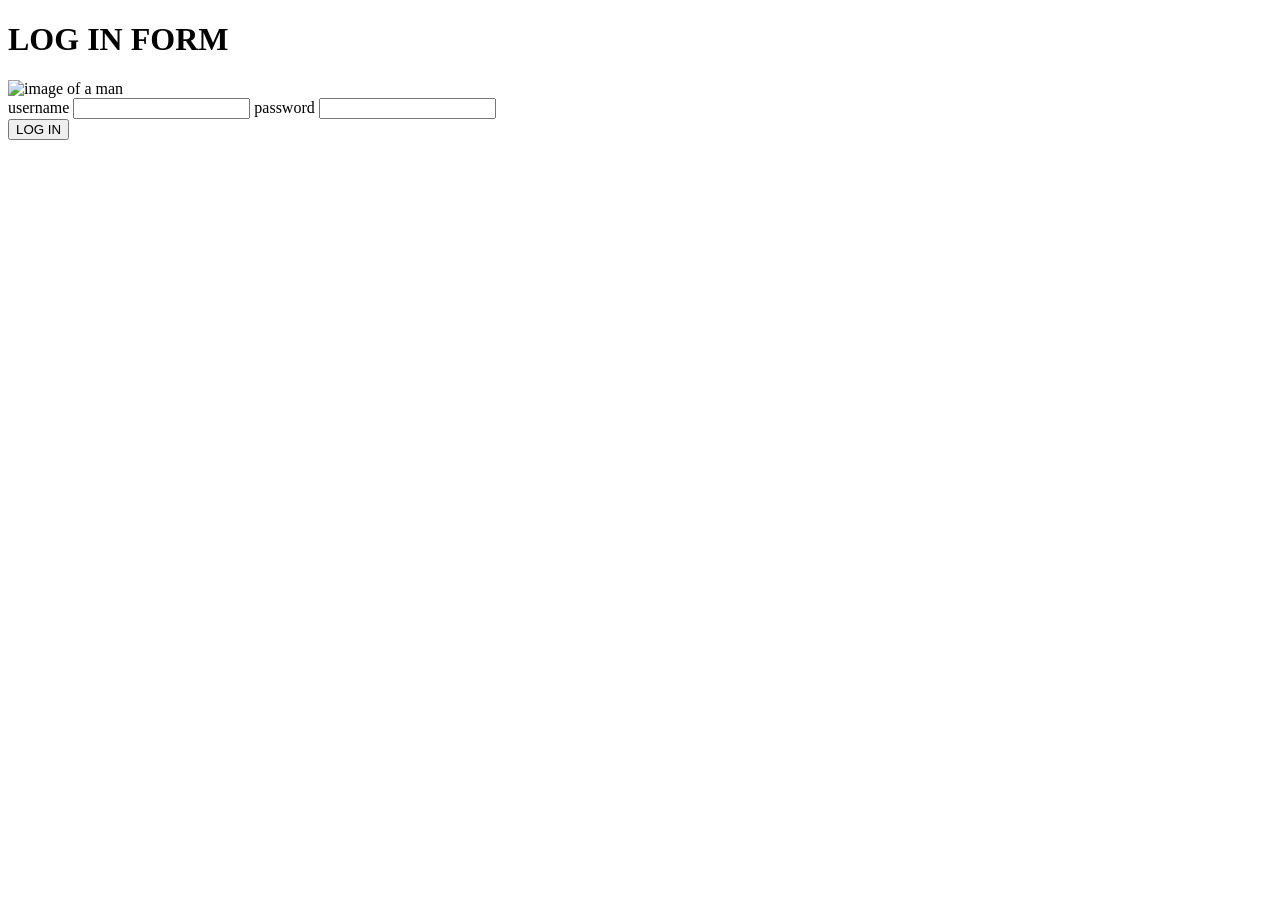
==== index.html @ 500125f3 "Add files via upload" ====
<!DOCTYPE html>
<html lang="en">
<head>
    <meta charset="UTF-8">
    <meta name="viewport" content="width=device-width, initial-scale=1.0">
    <title>Document</title>
</head>
<body>
    <h1>
        LOG IN FORM
    </h1>
    <img src="man.png" alt="image of a man">
    <br/>
    <label>username</label>
    <input type="text">
    <label>password</label>
    <input type="password">
    <br/>
    <button> LOG IN</button>

    
</body>

</html>
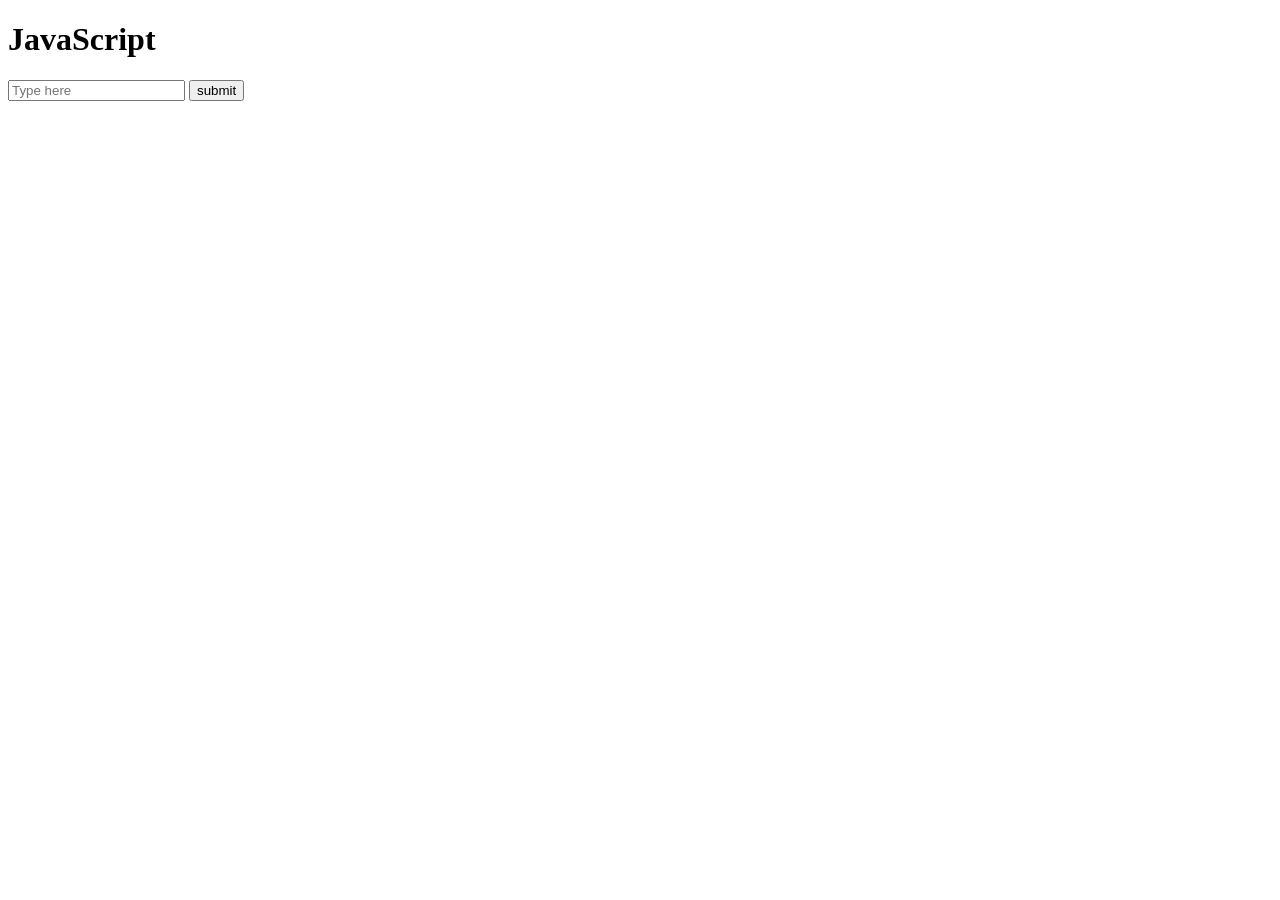
==== commit ba188e72: "Add files via upload" ====
--- a/index.html
+++ b/index.html
@@ -3,22 +3,13 @@
 <head>
     <meta charset="UTF-8">
     <meta name="viewport" content="width=device-width, initial-scale=1.0">
-    <title>Document</title>
+    <title>JS_LESSON</title>
 </head>
 <body>
-    <h1>
-        LOG IN FORM
-    </h1>
-    <img src="man.png" alt="image of a man">
-    <br/>
-    <label>username</label>
-    <input type="text">
-    <label>password</label>
-    <input type="password">
-    <br/>
-    <button> LOG IN</button>
-
-    
+    <h1>JavaScript</h1>
+    <input type="text" id="inputField" placeholder="Type here">
+    <input type="button" value="submit" onclick="saveItem()">
+    <p id="Show message"></p>
+    <script src="app.js"></script>
 </body>
-
 </html>
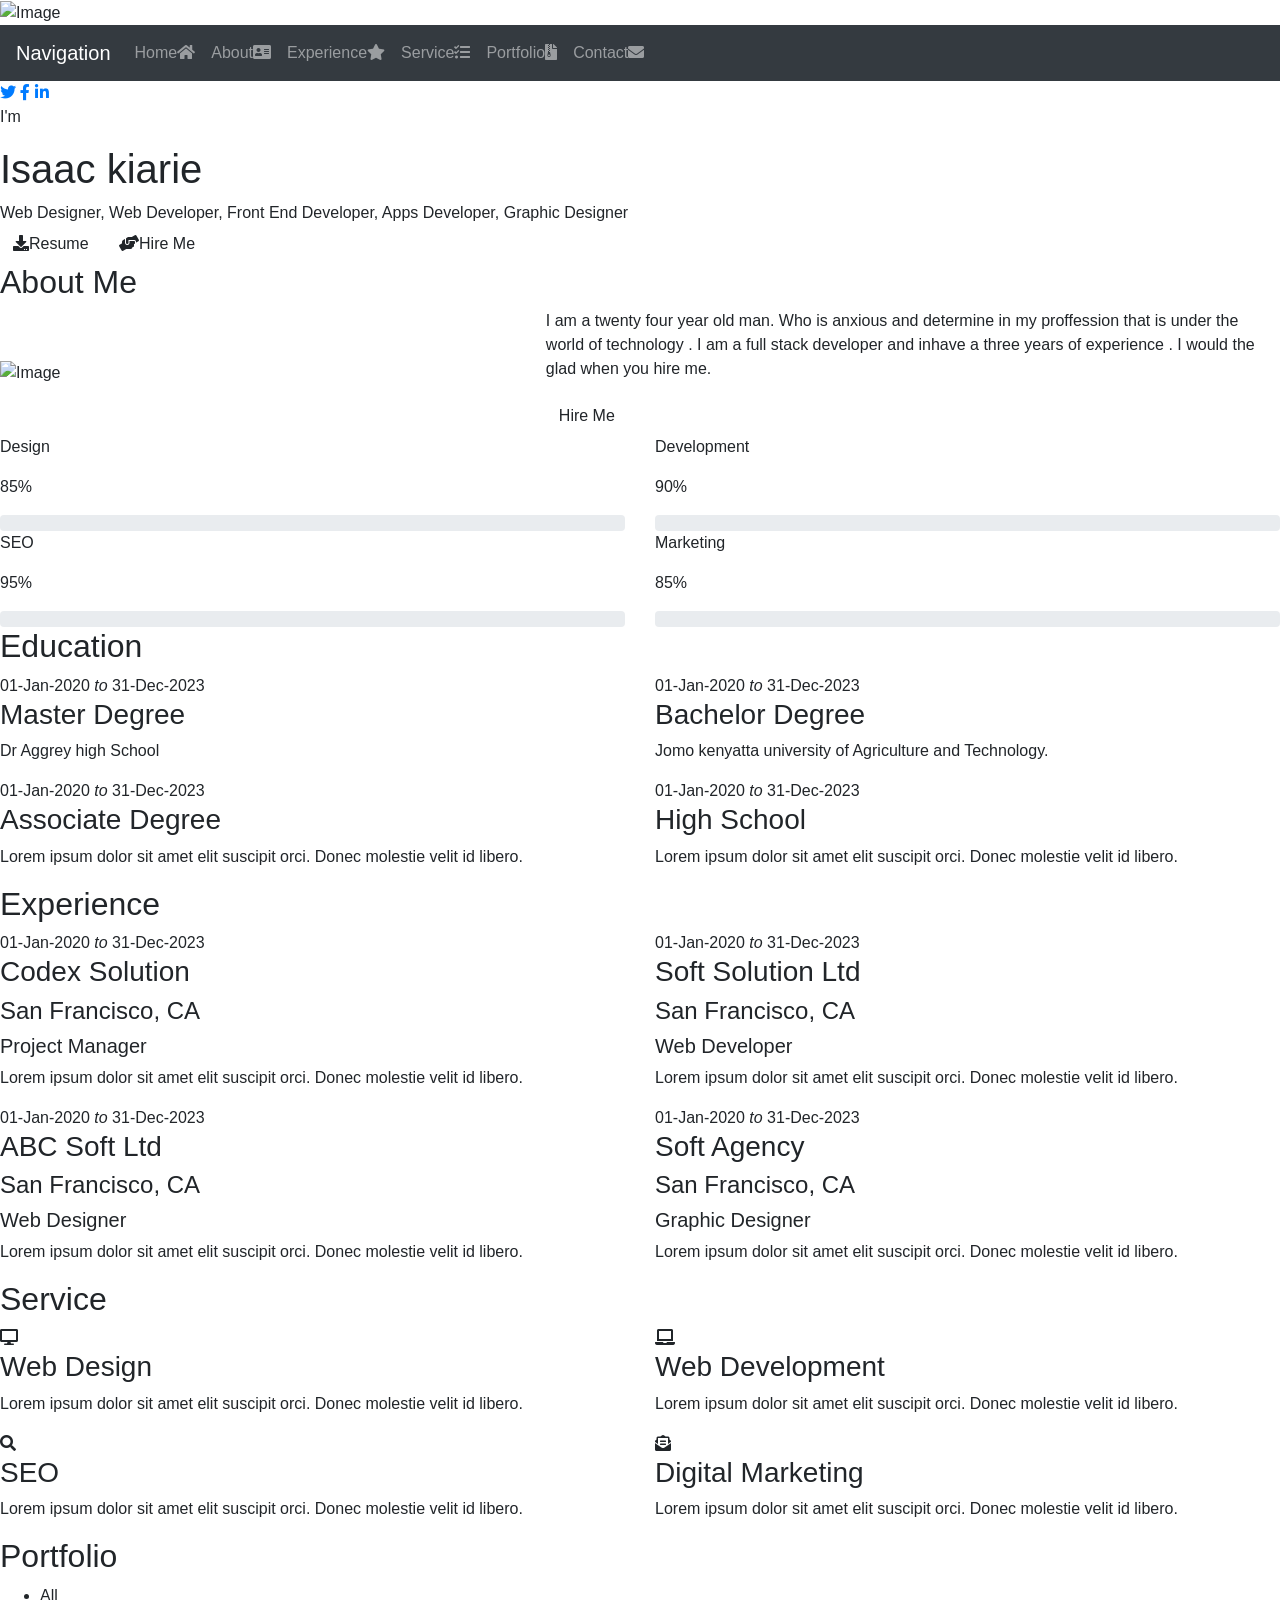
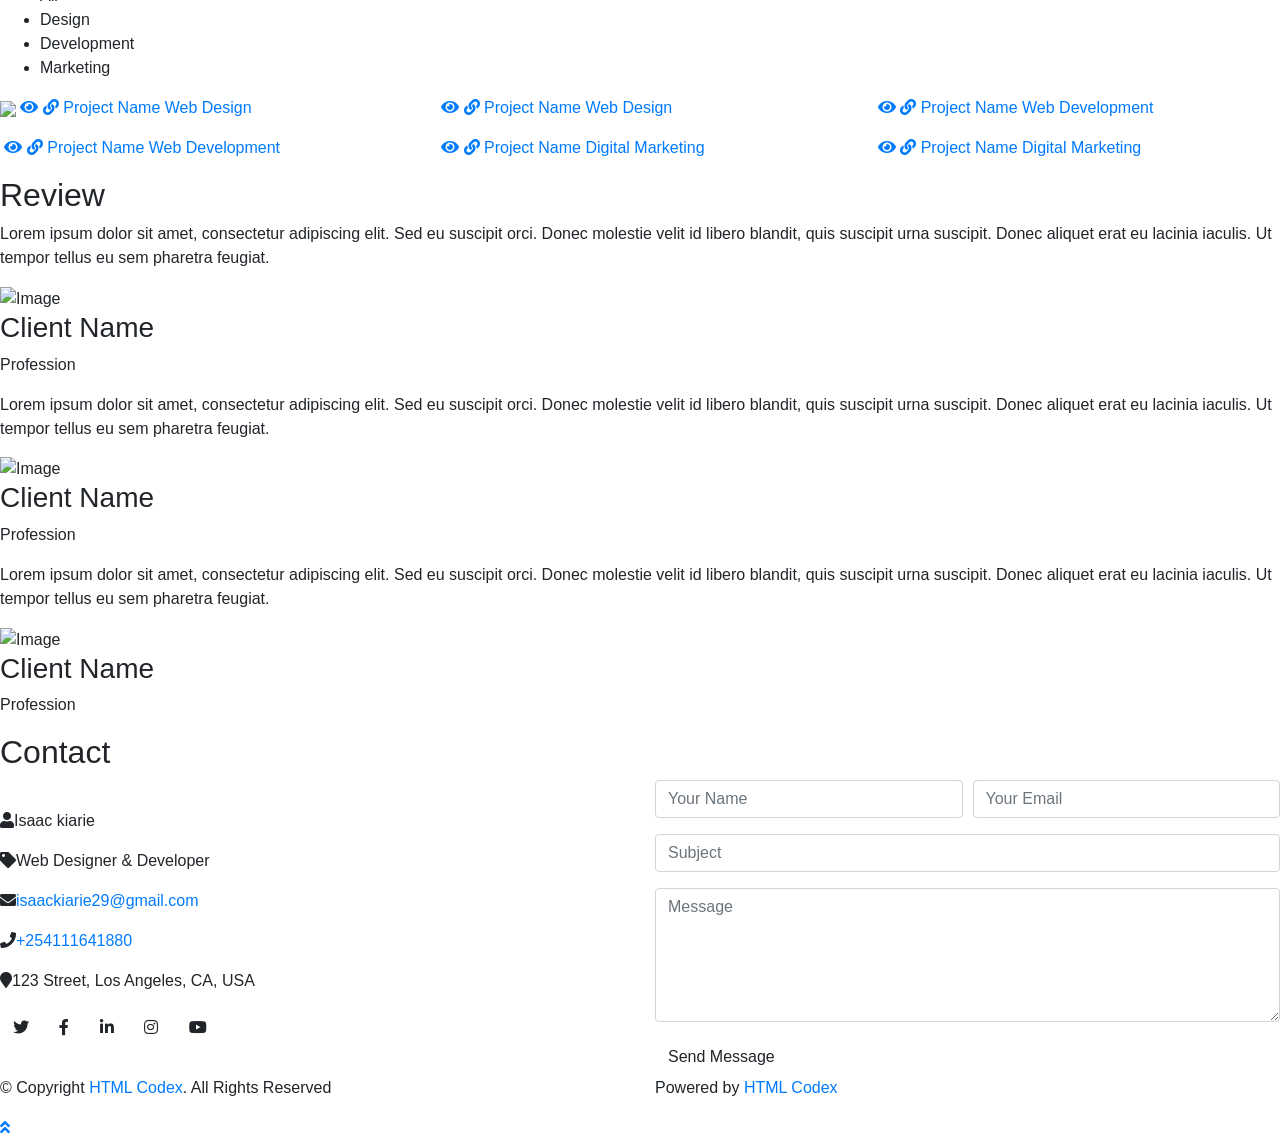
==== commit 8e2d1ed9: "Add files via upload" ====
--- a/index.html
+++ b/index.html
@@ -1,15 +1,503 @@
-<!DOCTYPE html>
-<html lang="en">
-<head>
-    <meta charset="UTF-8">
-    <meta name="viewport" content="width=device-width, initial-scale=1.0">
-    <title>JS_LESSON</title>
-</head>
-<body>
-    <h1>JavaScript</h1>
-    <input type="text" id="inputField" placeholder="Type here">
-    <input type="button" value="submit" onclick="saveItem()">
-    <p id="Show message"></p>
-    <script src="app.js"></script>
-</body>
-</html>+<!DOCTYPE html>
+<html lang="en">
+    <head>
+        <meta charset="utf-8">
+        <title>Isaac kiarie</title>
+        <meta content="width=device-width, initial-scale=1.0" name="viewport">
+        <meta content="Resume Website Template Free Download" name="keywords">
+        <meta content="Resume Website Template Free Download" name="description">
+
+        <!-- Favicon -->
+        <link href="Me.jpg" rel="icon">
+
+        <!-- Google Fonts -->
+        <link href="https://fonts.googleapis.com/css2?family=Open+Sans:300;400;600;700;800&display=swap" rel="stylesheet">
+
+        <!-- CSS Libraries -->
+        <link href="https://stackpath.bootstrapcdn.com/bootstrap/4.4.1/css/bootstrap.min.css" rel="stylesheet">
+        <link href="https://cdnjs.cloudflare.com/ajax/libs/font-awesome/5.10.0/css/all.min.css" rel="stylesheet">
+        <link href="lib/slick/slick.css" rel="stylesheet">
+        <link href="lib/slick/slick-theme.css" rel="stylesheet">
+        <link href="lib/lightbox/css/lightbox.min.css" rel="stylesheet">
+
+        <!-- Template Stylesheet -->
+        <link href="css/style.css" rel="stylesheet">
+    </head>
+
+    <body data-spy="scroll" data-target=".navbar" data-offset="51">
+        <div class="wrapper">
+            <div class="sidebar">
+                <div class="sidebar-header">
+                    <img src="ME.jpg" alt="Image">
+                </div>
+                <div class="sidebar-content">
+                    <nav class="navbar navbar-expand-md bg-dark navbar-dark">
+                        <a href="#" class="navbar-brand">Navigation</a>
+                        <button type="button" class="navbar-toggler" data-toggle="collapse" data-target="#navbarCollapse">
+                            <span class="navbar-toggler-icon"></span>
+                        </button>
+                        <div class="collapse navbar-collapse" id="navbarCollapse">
+                            <ul class="nav navbar-nav">
+                                <li class="nav-item">
+                                    <a class="nav-link" href="#header">Home<i class="fa fa-home"></i></a>
+                                </li>
+                                <li class="nav-item">
+                                    <a class="nav-link" href="#about">About<i class="fa fa-address-card"></i></a>
+                                </li>
+                                <li class="nav-item">
+                                    <a class="nav-link" href="#experience">Experience<i class="fa fa-star"></i></a>
+                                </li>
+                                <li class="nav-item">
+                                    <a class="nav-link" href="#service">Service<i class="fa fa-tasks"></i></a>
+                                </li>
+                                <li class="nav-item">
+                                    <a class="nav-link" href="#portfolio">Portfolio<i class="fa fa-file-archive"></i></a>
+                                </li>
+                                <li class="nav-item">
+                                    <a class="nav-link" href="#contact">Contact<i class="fa fa-envelope"></i></a>
+                                </li>
+                            </ul>
+                        </div>
+                    </nav>
+                </div>
+                <div class="sidebar-footer">
+                    <a href="#"><i class="fab fa-twitter"></i></a>
+                    <a href="#"><i class="fab fa-facebook-f"></i></a>
+                    <a href="#"><i class="fab fa-linkedin-in"></i></a>
+                </div>
+            </div>
+            <div class="content">
+                <!-- Header Start -->
+                <div class="header" id="header">
+                    <div class="content-inner">
+                        <p>I'm</p>
+                        <h1>Isaac kiarie</h1>
+                        <h2></h2>
+                        <div class="typed-text">Web Designer, Web Developer, Front End Developer, Apps Developer, Graphic Designer</div>
+                    </div>
+                </div>
+                <!-- Header End -->
+                
+                <!-- Large Button Start -->
+                <div class="large-btn">
+                    <div class="content-inner">
+                        <a class="btn" href="#"><i class="fa fa-download"></i>Resume</a>
+                        <a class="btn" href="#"><i class="fa fa-hands-helping"></i>Hire Me</a>
+                    </div>
+                </div>
+                <!-- Large Button End -->
+                
+                <!-- About Start -->
+                <div class="about" id="about">
+                    <div class="content-inner">
+                        <div class="content-header">
+                            <h2>About Me</h2>
+                        </div>
+                        <div class="row align-items-center">
+                            <div class="col-md-6 col-lg-5">
+                                <img src="Me.jpg" alt="Image">
+                            </div>
+                            <div class="col-md-6 col-lg-7">
+                                <p>
+                                    I am a twenty four year old man. Who is anxious and determine in my proffession that is under the world of technology . I am a full stack developer and inhave a three years of experience . I would the glad when you hire me.
+                                 
+                                </p>
+                                <a class="btn" href="#">Hire Me</a>
+                            </div>
+                        </div>
+                        <div class="row">
+                            <div class="col-md-6">
+                                <div class="skills">
+                                    <div class="skill-name">
+                                        <p>Design</p><p>85%</p>
+                                    </div>
+                                    <div class="progress">
+                                        <div class="progress-bar" role="progressbar" aria-valuenow="85" aria-valuemin="0" aria-valuemax="100"></div>
+                                    </div>
+                                    <div class="skill-name">
+                                        <p>SEO</p><p>95%</p>
+                                    </div>
+                                    <div class="progress">
+                                        <div class="progress-bar" role="progressbar" aria-valuenow="95" aria-valuemin="0" aria-valuemax="100"></div>
+                                    </div>
+                                </div>
+                            </div>
+                            <div class="col-md-6">
+                                <div class="skills">
+                                    <div class="skill-name">
+                                        <p>Development</p><p>90%</p>
+                                    </div>
+                                    <div class="progress">
+                                        <div class="progress-bar" role="progressbar" aria-valuenow="90" aria-valuemin="0" aria-valuemax="100"></div>
+                                    </div>
+                                    <div class="skill-name">
+                                        <p>Marketing</p><p>85%</p>
+                                    </div>
+                                    <div class="progress">
+                                        <div class="progress-bar" role="progressbar" aria-valuenow="85" aria-valuemin="0" aria-valuemax="100"></div>
+                                    </div>
+                                </div>
+                            </div>
+                        </div>
+                    </div>
+                </div>
+                <!-- About End -->
+                
+                <!-- Education Start -->
+                <div class="education" id="education">
+                    <div class="content-inner">
+                        <div class="content-header">
+                            <h2>Education</h2>
+                        </div>
+                        <div class="row align-items-center">
+                            <div class="col-md-6">
+                                <div class="edu-col">
+                                    <span>01-Jan-2020 <i>to</i> 31-Dec-2023</span>
+                                    <h3>Master Degree</h3>
+                                    <p>Dr Aggrey high School</p>
+                                </div>
+                            </div>
+                            <div class="col-md-6">
+                                <div class="edu-col">
+                                    <span>01-Jan-2020 <i>to</i> 31-Dec-2023</span>
+                                    <h3>Bachelor Degree</h3>
+                                    <p>Jomo kenyatta university of Agriculture and Technology.</p>
+                                </div>
+                            </div>
+                            <div class="col-md-6">
+                                <div class="edu-col">
+                                    <span>01-Jan-2020 <i>to</i> 31-Dec-2023</span>
+                                    <h3>Associate Degree</h3>
+                                    <p>Lorem ipsum dolor sit amet elit suscipit orci. Donec molestie velit id libero.</p>
+                                </div>
+                            </div>
+                            <div class="col-md-6">
+                                <div class="edu-col">
+                                    <span>01-Jan-2020 <i>to</i> 31-Dec-2023</span>
+                                    <h3>High School</h3>
+                                    <p>Lorem ipsum dolor sit amet elit suscipit orci. Donec molestie velit id libero.</p>
+                                </div>
+                            </div>
+                        </div>
+                    </div>
+                </div>
+                <!-- Education Start -->
+                
+                <!-- Experience Start -->
+                <div class="experience" id="experience">
+                    <div class="content-inner">
+                        <div class="content-header">
+                            <h2>Experience</h2>
+                        </div>
+                        <div class="row align-items-center">
+                            <div class="col-md-6">
+                                <div class="exp-col">
+                                    <span>01-Jan-2020 <i>to</i> 31-Dec-2023</span>
+                                    <h3>Codex Solution</h3>
+                                    <h4>San Francisco, CA</h4>
+                                    <h5>Project Manager</h5>
+                                    <p>Lorem ipsum dolor sit amet elit suscipit orci. Donec molestie velit id libero.</p>
+                                </div>
+                            </div>
+                            <div class="col-md-6">
+                                <div class="exp-col">
+                                    <span>01-Jan-2020 <i>to</i> 31-Dec-2023</span>
+                                    <h3>Soft Solution Ltd</h3>
+                                    <h4>San Francisco, CA</h4>
+                                    <h5>Web Developer</h5>
+                                    <p>Lorem ipsum dolor sit amet elit suscipit orci. Donec molestie velit id libero.</p>
+                                </div>
+                            </div>
+                            <div class="col-md-6">
+                                <div class="exp-col">
+                                    <span>01-Jan-2020 <i>to</i> 31-Dec-2023</span>
+                                    <h3>ABC Soft Ltd</h3>
+                                    <h4>San Francisco, CA</h4>
+                                    <h5>Web Designer</h5>
+                                    <p>Lorem ipsum dolor sit amet elit suscipit orci. Donec molestie velit id libero.</p>
+                                </div>
+                            </div>
+                            <div class="col-md-6">
+                                <div class="exp-col">
+                                    <span>01-Jan-2020 <i>to</i> 31-Dec-2023</span>
+                                    <h3>Soft Agency</h3>
+                                    <h4>San Francisco, CA</h4>
+                                    <h5>Graphic Designer</h5>
+                                    <p>Lorem ipsum dolor sit amet elit suscipit orci. Donec molestie velit id libero.</p>
+                                </div>
+                            </div>
+                        </div>
+                    </div>
+                </div>
+                <!-- Experience Start -->
+                
+                <!-- Service Start -->
+                <div class="service" id="service">
+                    <div class="content-inner">
+                        <div class="content-header">
+                            <h2>Service</h2>
+                        </div>
+                        <div class="row align-items-center">
+                            <div class="col-md-6">
+                                <div class="srv-col">
+                                    <i class="fa fa-desktop"></i>
+                                    <h3>Web Design</h3>
+                                    <p>Lorem ipsum dolor sit amet elit suscipit orci. Donec molestie velit id libero.</p>
+                                </div>
+                            </div>
+                            <div class="col-md-6">
+                                <div class="srv-col">
+                                    <i class="fa fa-laptop"></i>
+                                    <h3>Web Development</h3>
+                                    <p>Lorem ipsum dolor sit amet elit suscipit orci. Donec molestie velit id libero.</p>
+                                </div>
+                            </div>
+                            <div class="col-md-6">
+                                <div class="srv-col">
+                                    <i class="fa fa-search"></i>
+                                    <h3>SEO</h3>
+                                    <p>Lorem ipsum dolor sit amet elit suscipit orci. Donec molestie velit id libero.</p>
+                                </div>
+                            </div>
+                            <div class="col-md-6">
+                                <div class="srv-col">
+                                    <i class="fa fa-envelope-open-text"></i>
+                                    <h3>Digital Marketing</h3>
+                                    <p>Lorem ipsum dolor sit amet elit suscipit orci. Donec molestie velit id libero.</p>
+                                </div>
+                            </div>
+                        </div>
+                    </div>
+                </div>
+                <!-- Service Start -->
+                
+                <!-- Portfolio Start -->
+                <div class="portfolio" id="portfolio">
+                    <div class="content-inner">
+                        <div class="content-header">
+                            <h2>Portfolio</h2>
+                        </div>
+                        <div class="row">
+                            <div class="col-lg-12">
+                                <ul id="portfolio-flters">
+                                    <li data-filter="*" class="filter-active">All</li>
+                                    <li data-filter=".web-des">Design</li>
+                                    <li data-filter=".web-dev">Development</li>
+                                    <li data-filter=".dig-mar">Marketing</li>
+                                </ul>
+                            </div>
+                        </div>
+                        <div class="row portfolio-container">
+                            <div class="col-lg-4 col-md-6 portfolio-item web-des">
+                                <div class="portfolio-wrap">
+                                    <figure>
+                                        <img src="img/portfolio-1.jpg" class="img-fluid"<!DOCTYPE html>
+                                        <a href="img/portfolio-1.jpg" data-lightbox="portfolio" data-title="Project Name" class="link-preview" title="Preview"><i class="fa fa-eye"></i></a>
+                                        <a href="#" class="link-details" title="More Details"><i class="fa fa-link"></i></a>
+                                        <a class="portfolio-title" href="#">Project Name <span>Web Design</span></a>
+                                    </figure>
+                                </div>
+                            </div>
+
+                            <div class="col-lg-4 col-md-6 portfolio-item web-des">
+                                <div class="portfolio-wrap">
+                                    <figure>
+                                        <img src="img/portfolio-2.jpg" class="img-fluid" alt="">
+                                        <a href="img/portfolio-2.jpg" class="link-preview" data-lightbox="portfolio" data-title="Project Name" title="Preview"><i class="fa fa-eye"></i></a>
+                                        <a href="#" class="link-details" title="More Details"><i class="fa fa-link"></i></a>
+                                        <a class="portfolio-title" href="#">Project Name <span>Web Design</span></a>
+                                    </figure>
+                                </div>
+                            </div>
+
+                            <div class="col-lg-4 col-md-6 portfolio-item web-dev">
+                                <div class="portfolio-wrap">
+                                    <figure>
+                                        <img src="img/portfolio-3.jpg"class="img-fluid" alt="">
+                                        <a href="img/portfolio-3.jpg" class="link-preview" data-lightbox="portfolio" data-title="Project Name" title="Preview"><i class="fa fa-eye"></i></a>
+                                        <a href="#" class="link-details" title="More Details"><i class="fa fa-link"></i></a>
+                                        <a class="portfolio-title" href="#">Project Name <span>Web Development</span></a>
+                                    </figure>
+                                </div>
+                            </div>
+
+                            <div class="col-lg-4 col-md-6 portfolio-item web-dev">
+                                <div class="portfolio-wrap">
+                                    <figure>
+                                        <img src="img/portfolio-4.jpg" class="img-fluid" alt="">
+                                        <a href="img/portfolio-4.jpg" class="link-preview" data-lightbox="portfolio" data-title="Project Name" title="Preview"><i class="fa fa-eye"></i></a>
+                                        <a href="#" class="link-details" title="More Details"><i class="fa fa-link"></i></a>
+                                        <a class="portfolio-title" href="#">Project Name <span>Web Development</span></a>
+                                    </figure>
+                                </div>
+                            </div>
+
+                            <div class="col-lg-4 col-md-6 portfolio-item dig-mar">
+                                <div class="portfolio-wrap">
+                                    <figure>
+                                        <img src="img/portfolio-5.jpg" class="img-fluid" alt="">
+                                        <a href="img/portfolio-5.jpg" class="link-preview" data-lightbox="portfolio" data-title="Project Name" title="Preview"><i class="fa fa-eye"></i></a>
+                                        <a href="#" class="link-details" title="More Details"><i class="fa fa-link"></i></a>
+                                        <a class="portfolio-title" href="#">Project Name <span>Digital Marketing</span></a>
+                                    </figure>
+                                </div>
+                            </div>
+
+                            <div class="col-lg-4 col-md-6 portfolio-item dig-mar">
+                                <div class="portfolio-wrap">
+                                    <figure>
+                                        <img src="img/portfolio-6.jpg" class="img-fluid" alt="">
+                                        <a href="img/portfolio-6.jpg" class="link-preview" data-lightbox="portfolio" data-title="Project Name" title="Preview"><i class="fa fa-eye"></i></a>
+                                        <a href="#" class="link-details" title="More Details"><i class="fa fa-link"></i></a>
+                                        <a class="portfolio-title" href="#">Project Name <span>Digital Marketing</span></a>
+                                    </figure>
+                                </div>
+                            </div>
+                        </div>
+                    </div>
+                </div>
+                <!-- Portfolio Start -->
+                
+                <!-- Review Start -->
+                <div class="review" id="review">
+                    <div class="content-inner">
+                        <div class="content-header">
+                            <h2>Review</h2>
+                        </div>
+                        <div class="row align-items-center review-slider">
+                            <div class="col-md-12">
+                                <div class="review-slider-item">
+                                    <div class="review-text">
+                                        <p>
+                                            Lorem ipsum dolor sit amet, consectetur adipiscing elit. Sed eu suscipit orci. Donec molestie velit id libero blandit, quis suscipit urna suscipit. Donec aliquet erat eu lacinia iaculis. Ut tempor tellus eu sem pharetra feugiat.
+                                        </p>
+                                    </div>
+                                    <div class="review-img">
+                                        <img src="img/review-1.jpg" alt="Image">
+                                        <div class="review-name">
+                                            <h3>Client Name</h3>
+                                            <p>Profession</p>
+                                        </div>
+                                    </div>
+                                </div>
+                            </div>
+                            <div class="col-md-12">
+                                <div class="review-slider-item">
+                                    <div class="review-text">
+                                        <p>
+                                            Lorem ipsum dolor sit amet, consectetur adipiscing elit. Sed eu suscipit orci. Donec molestie velit id libero blandit, quis suscipit urna suscipit. Donec aliquet erat eu lacinia iaculis. Ut tempor tellus eu sem pharetra feugiat.
+                                        </p>
+                                    </div>
+                                    <div class="review-img">
+                                        <img src="img/review-2.jpg" alt="Image">
+                                        <div class="review-name">
+                                            <h3>Client Name</h3>
+                                            <p>Profession</p>
+                                        </div>
+                                    </div>
+                                </div>
+                            </div>
+                            <div class="col-md-12">
+                                <div class="review-slider-item">
+                                    <div class="review-text">
+                                        <p>
+                                            Lorem ipsum dolor sit amet, consectetur adipiscing elit. Sed eu suscipit orci. Donec molestie velit id libero blandit, quis suscipit urna suscipit. Donec aliquet erat eu lacinia iaculis. Ut tempor tellus eu sem pharetra feugiat.
+                                        </p>
+                                    </div>
+                                    <div class="review-img">
+                                        <img src="img/review-3.jpg" alt="Image">
+                                        <div class="review-name">
+                                            <h3>Client Name</h3>
+                                            <p>Profession</p>
+                                        </div>
+                                    </div>
+                                </div>
+                            </div>
+                        </div>
+                    </div>
+                </div>
+                <!-- Review End -->
+                
+                <!-- Contact Start -->
+                <div class="contact" id="contact">
+                    <div class="content-inner">
+                        <div class="content-header">
+                            <h2>Contact</h2>
+                        </div>
+                        <div class="row align-items-center">
+                            <div class="col-md-6">
+                                <div class="contact-info">
+                                    <p><i class="fa fa-user"></i>Isaac kiarie</p>
+                                    <p><i class="fa fa-tag"></i>Web Designer & Developer</p>
+                                    <p><i class="fa fa-envelope"></i><a href="isaackiarie29@gmail.com">isaackiarie29@gmail.com</a></p>
+                                    <p><i class="fa fa-phone"></i><a href="tel:+254111641880">+254111641880</a></p>
+                                    <p><i class="fa fa-map-marker"></i>123 Street, Los Angeles, CA, USA</p>
+                                    <div class="social">
+                                        <a class="btn" href=""><i class="fab fa-twitter"></i></a>
+                                        <a class="btn" href=""><i class="fab fa-facebook-f"></i></a>
+                                        <a class="btn" href=""><i class="fab fa-linkedin-in"></i></a>
+                                        <a class="btn" href=""><i class="fab fa-instagram"></i></a>
+                                        <a class="btn" href=""><i class="fab fa-youtube"></i></a>
+                                    </div>
+                                </div>
+                            </div>
+                            <div class="col-md-6">
+                                <div class="form">
+                                    <form>
+                                        <div class="form-row">
+                                            <div class="form-group col-md-6">
+                                                <input type="text" class="form-control" placeholder="Your Name" />
+                                            </div>
+                                            <div class="form-group col-md-6">
+                                                <input type="email" class="form-control" placeholder="Your Email" />
+                                            </div>
+                                        </div>
+                                        <div class="form-group">
+                                            <input type="text" class="form-control" placeholder="Subject" />
+                                        </div>
+                                        <div class="form-group">
+                                            <textarea class="form-control" rows="5" placeholder="Message"></textarea>
+                                        </div>
+                                        <div><button class="btn" type="submit">Send Message</button></div>
+                                    </form>
+                                </div>
+                            </div>
+                        </div>
+                    </div>
+                </div>
+                <!-- Contact End -->
+                
+                <!-- Footer Start -->
+                <div class="footer">
+                    <div class="content-inner">
+                        <div class="row align-items-center">
+                            <div class="col-md-6">
+                                <p>&copy; Copyright <a href="https://htmlcodex.com">HTML Codex</a>. All Rights Reserved</p>
+                            </div>
+                            <div class="col-md-6">
+                                <p>Powered by <a href="https://htmlcodex.com">HTML Codex</a></p>
+                            </div>
+                        </div>
+                    </div>
+                </div>
+                <!-- Footer Start -->
+            </div>
+        </div>
+        
+        <!-- Back to Top -->
+        <a href="#" class="back-to-top"><i class="fa fa-angle-double-up"></i></a>
+        
+        <!-- JavaScript Libraries -->
+        <script src="https://code.jquery.com/jquery-3.4.1.min.js"></script>
+        <script src="https://stackpath.bootstrapcdn.com/bootstrap/4.4.1/js/bootstrap.bundle.min.js"></script>
+        <script src="lib/easing/easing.min.js"></script>
+        <script src="lib/slick/slick.min.js"></script>
+        <script src="lib/typed/typed.min.js"></script>
+        <script src="lib/waypoints/waypoints.min.js"></script>
+        <script src="lib/isotope/isotope.pkgd.min.js"></script>
+        <script src="lib/lightbox/js/lightbox.min.js"></script>
+        
+        <!-- Template Javascript -->
+        <script src="js/main.js"></script>
+    </body>
+</html>
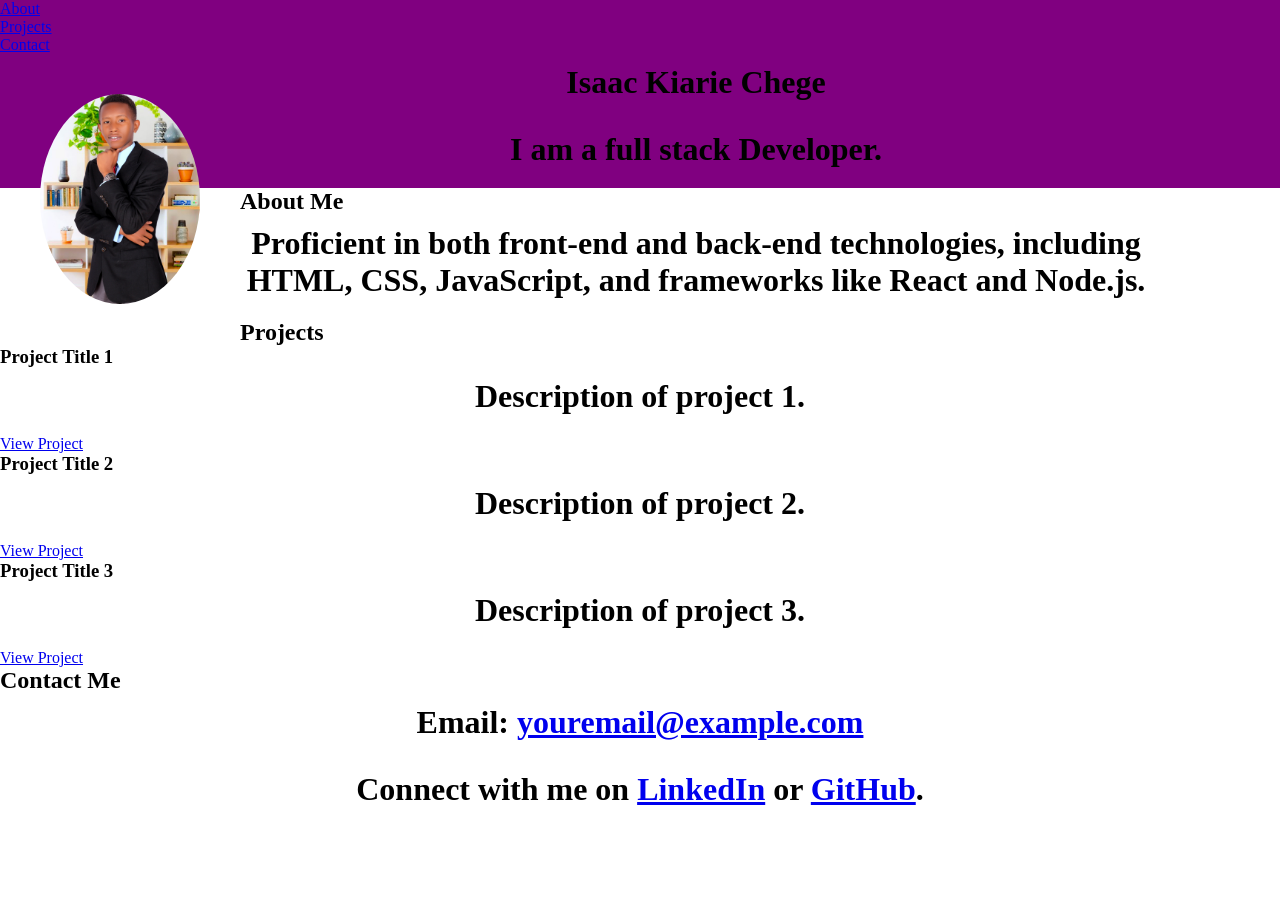
==== commit 9d801873: "my portfolio website for an interview" ====
--- a/index.html
+++ b/index.html
@@ -1,503 +1,61 @@
 <!DOCTYPE html>
 <html lang="en">
-    <head>
-        <meta charset="utf-8">
-        <title>Isaac kiarie</title>
-        <meta content="width=device-width, initial-scale=1.0" name="viewport">
-        <meta content="Resume Website Template Free Download" name="keywords">
-        <meta content="Resume Website Template Free Download" name="description">
+<head>
+    <meta charset="UTF-8">
+    <meta name="viewport" content="width=device-width, initial-scale=1.0">
+    <title>My portfolio</title>
+    <link rel="stylesheet" href="style.css">
+</head>
+<body>
+    <header>
+        <nav>  
+        <ul>  
+            <li><a href="#about">About</a></li>  
+            <li><a href="#projects">Projects</a></li>  
+            <li><a href="#contact">Contact</a></li>  
+        </ul>  
+    </nav>
+    <div>
+        <img src="images/profile photo.jpg"> 
+    </div>
 
-        <!-- Favicon -->
-        <link href="Me.jpg" rel="icon">
+        <h1>Isaac Kiarie Chege</h1>  
+        <p>I am a full stack Developer.</p>
+       
+        
+    </header>  
 
-        <!-- Google Fonts -->
-        <link href="https://fonts.googleapis.com/css2?family=Open+Sans:300;400;600;700;800&display=swap" rel="stylesheet">
+    <section id="about">  
+        <h2>About Me</h2>  
+        <p> Proficient in both front-end and back-end technologies, including HTML, CSS, JavaScript, and frameworks like React and Node.js.</p>  
+    </section>  
 
-        <!-- CSS Libraries -->
-        <link href="https://stackpath.bootstrapcdn.com/bootstrap/4.4.1/css/bootstrap.min.css" rel="stylesheet">
-        <link href="https://cdnjs.cloudflare.com/ajax/libs/font-awesome/5.10.0/css/all.min.css" rel="stylesheet">
-        <link href="lib/slick/slick.css" rel="stylesheet">
-        <link href="lib/slick/slick-theme.css" rel="stylesheet">
-        <link href="lib/lightbox/css/lightbox.min.css" rel="stylesheet">
+    <section id="projects">  
+        <h2>Projects</h2>  
+        <div class="project-container">  
+            <div class="project">  
+                <h3>Project Title 1</h3>  
+                <p>Description of project 1.</p>  
+                <a href="#">View Project</a>  
+            </div>  
+            <div class="project">  
+                <h3>Project Title 2</h3>  
+                <p>Description of project 2.</p>  
+                <a href="#">View Project</a>  
+            </div>  
+            <div class="project">  
+                <h3>Project Title 3</h3>  
+                <p>Description of project 3.</p>  
+                <a href="#">View Project</a>  
+            </div>  
+        </div>  
+    </section>  
 
-        <!-- Template Stylesheet -->
-        <link href="css/style.css" rel="stylesheet">
-    </head>
-
-    <body data-spy="scroll" data-target=".navbar" data-offset="51">
-        <div class="wrapper">
-            <div class="sidebar">
-                <div class="sidebar-header">
-                    <img src="ME.jpg" alt="Image">
-                </div>
-                <div class="sidebar-content">
-                    <nav class="navbar navbar-expand-md bg-dark navbar-dark">
-                        <a href="#" class="navbar-brand">Navigation</a>
-                        <button type="button" class="navbar-toggler" data-toggle="collapse" data-target="#navbarCollapse">
-                            <span class="navbar-toggler-icon"></span>
-                        </button>
-                        <div class="collapse navbar-collapse" id="navbarCollapse">
-                            <ul class="nav navbar-nav">
-                                <li class="nav-item">
-                                    <a class="nav-link" href="#header">Home<i class="fa fa-home"></i></a>
-                                </li>
-                                <li class="nav-item">
-                                    <a class="nav-link" href="#about">About<i class="fa fa-address-card"></i></a>
-                                </li>
-                                <li class="nav-item">
-                                    <a class="nav-link" href="#experience">Experience<i class="fa fa-star"></i></a>
-                                </li>
-                                <li class="nav-item">
-                                    <a class="nav-link" href="#service">Service<i class="fa fa-tasks"></i></a>
-                                </li>
-                                <li class="nav-item">
-                                    <a class="nav-link" href="#portfolio">Portfolio<i class="fa fa-file-archive"></i></a>
-                                </li>
-                                <li class="nav-item">
-                                    <a class="nav-link" href="#contact">Contact<i class="fa fa-envelope"></i></a>
-                                </li>
-                            </ul>
-                        </div>
-                    </nav>
-                </div>
-                <div class="sidebar-footer">
-                    <a href="#"><i class="fab fa-twitter"></i></a>
-                    <a href="#"><i class="fab fa-facebook-f"></i></a>
-                    <a href="#"><i class="fab fa-linkedin-in"></i></a>
-                </div>
-            </div>
-            <div class="content">
-                <!-- Header Start -->
-                <div class="header" id="header">
-                    <div class="content-inner">
-                        <p>I'm</p>
-                        <h1>Isaac kiarie</h1>
-                        <h2></h2>
-                        <div class="typed-text">Web Designer, Web Developer, Front End Developer, Apps Developer, Graphic Designer</div>
-                    </div>
-                </div>
-                <!-- Header End -->
-                
-                <!-- Large Button Start -->
-                <div class="large-btn">
-                    <div class="content-inner">
-                        <a class="btn" href="#"><i class="fa fa-download"></i>Resume</a>
-                        <a class="btn" href="#"><i class="fa fa-hands-helping"></i>Hire Me</a>
-                    </div>
-                </div>
-                <!-- Large Button End -->
-                
-                <!-- About Start -->
-                <div class="about" id="about">
-                    <div class="content-inner">
-                        <div class="content-header">
-                            <h2>About Me</h2>
-                        </div>
-                        <div class="row align-items-center">
-                            <div class="col-md-6 col-lg-5">
-                                <img src="Me.jpg" alt="Image">
-                            </div>
-                            <div class="col-md-6 col-lg-7">
-                                <p>
-                                    I am a twenty four year old man. Who is anxious and determine in my proffession that is under the world of technology . I am a full stack developer and inhave a three years of experience . I would the glad when you hire me.
-                                 
-                                </p>
-                                <a class="btn" href="#">Hire Me</a>
-                            </div>
-                        </div>
-                        <div class="row">
-                            <div class="col-md-6">
-                                <div class="skills">
-                                    <div class="skill-name">
-                                        <p>Design</p><p>85%</p>
-                                    </div>
-                                    <div class="progress">
-                                        <div class="progress-bar" role="progressbar" aria-valuenow="85" aria-valuemin="0" aria-valuemax="100"></div>
-                                    </div>
-                                    <div class="skill-name">
-                                        <p>SEO</p><p>95%</p>
-                                    </div>
-                                    <div class="progress">
-                                        <div class="progress-bar" role="progressbar" aria-valuenow="95" aria-valuemin="0" aria-valuemax="100"></div>
-                                    </div>
-                                </div>
-                            </div>
-                            <div class="col-md-6">
-                                <div class="skills">
-                                    <div class="skill-name">
-                                        <p>Development</p><p>90%</p>
-                                    </div>
-                                    <div class="progress">
-                                        <div class="progress-bar" role="progressbar" aria-valuenow="90" aria-valuemin="0" aria-valuemax="100"></div>
-                                    </div>
-                                    <div class="skill-name">
-                                        <p>Marketing</p><p>85%</p>
-                                    </div>
-                                    <div class="progress">
-                                        <div class="progress-bar" role="progressbar" aria-valuenow="85" aria-valuemin="0" aria-valuemax="100"></div>
-                                    </div>
-                                </div>
-                            </div>
-                        </div>
-                    </div>
-                </div>
-                <!-- About End -->
-                
-                <!-- Education Start -->
-                <div class="education" id="education">
-                    <div class="content-inner">
-                        <div class="content-header">
-                            <h2>Education</h2>
-                        </div>
-                        <div class="row align-items-center">
-                            <div class="col-md-6">
-                                <div class="edu-col">
-                                    <span>01-Jan-2020 <i>to</i> 31-Dec-2023</span>
-                                    <h3>Master Degree</h3>
-                                    <p>Dr Aggrey high School</p>
-                                </div>
-                            </div>
-                            <div class="col-md-6">
-                                <div class="edu-col">
-                                    <span>01-Jan-2020 <i>to</i> 31-Dec-2023</span>
-                                    <h3>Bachelor Degree</h3>
-                                    <p>Jomo kenyatta university of Agriculture and Technology.</p>
-                                </div>
-                            </div>
-                            <div class="col-md-6">
-                                <div class="edu-col">
-                                    <span>01-Jan-2020 <i>to</i> 31-Dec-2023</span>
-                                    <h3>Associate Degree</h3>
-                                    <p>Lorem ipsum dolor sit amet elit suscipit orci. Donec molestie velit id libero.</p>
-                                </div>
-                            </div>
-                            <div class="col-md-6">
-                                <div class="edu-col">
-                                    <span>01-Jan-2020 <i>to</i> 31-Dec-2023</span>
-                                    <h3>High School</h3>
-                                    <p>Lorem ipsum dolor sit amet elit suscipit orci. Donec molestie velit id libero.</p>
-                                </div>
-                            </div>
-                        </div>
-                    </div>
-                </div>
-                <!-- Education Start -->
-                
-                <!-- Experience Start -->
-                <div class="experience" id="experience">
-                    <div class="content-inner">
-                        <div class="content-header">
-                            <h2>Experience</h2>
-                        </div>
-                        <div class="row align-items-center">
-                            <div class="col-md-6">
-                                <div class="exp-col">
-                                    <span>01-Jan-2020 <i>to</i> 31-Dec-2023</span>
-                                    <h3>Codex Solution</h3>
-                                    <h4>San Francisco, CA</h4>
-                                    <h5>Project Manager</h5>
-                                    <p>Lorem ipsum dolor sit amet elit suscipit orci. Donec molestie velit id libero.</p>
-                                </div>
-                            </div>
-                            <div class="col-md-6">
-                                <div class="exp-col">
-                                    <span>01-Jan-2020 <i>to</i> 31-Dec-2023</span>
-                                    <h3>Soft Solution Ltd</h3>
-                                    <h4>San Francisco, CA</h4>
-                                    <h5>Web Developer</h5>
-                                    <p>Lorem ipsum dolor sit amet elit suscipit orci. Donec molestie velit id libero.</p>
-                                </div>
-                            </div>
-                            <div class="col-md-6">
-                                <div class="exp-col">
-                                    <span>01-Jan-2020 <i>to</i> 31-Dec-2023</span>
-                                    <h3>ABC Soft Ltd</h3>
-                                    <h4>San Francisco, CA</h4>
-                                    <h5>Web Designer</h5>
-                                    <p>Lorem ipsum dolor sit amet elit suscipit orci. Donec molestie velit id libero.</p>
-                                </div>
-                            </div>
-                            <div class="col-md-6">
-                                <div class="exp-col">
-                                    <span>01-Jan-2020 <i>to</i> 31-Dec-2023</span>
-                                    <h3>Soft Agency</h3>
-                                    <h4>San Francisco, CA</h4>
-                                    <h5>Graphic Designer</h5>
-                                    <p>Lorem ipsum dolor sit amet elit suscipit orci. Donec molestie velit id libero.</p>
-                                </div>
-                            </div>
-                        </div>
-                    </div>
-                </div>
-                <!-- Experience Start -->
-                
-                <!-- Service Start -->
-                <div class="service" id="service">
-                    <div class="content-inner">
-                        <div class="content-header">
-                            <h2>Service</h2>
-                        </div>
-                        <div class="row align-items-center">
-                            <div class="col-md-6">
-                                <div class="srv-col">
-                                    <i class="fa fa-desktop"></i>
-                                    <h3>Web Design</h3>
-                                    <p>Lorem ipsum dolor sit amet elit suscipit orci. Donec molestie velit id libero.</p>
-                                </div>
-                            </div>
-                            <div class="col-md-6">
-                                <div class="srv-col">
-                                    <i class="fa fa-laptop"></i>
-                                    <h3>Web Development</h3>
-                                    <p>Lorem ipsum dolor sit amet elit suscipit orci. Donec molestie velit id libero.</p>
-                                </div>
-                            </div>
-                            <div class="col-md-6">
-                                <div class="srv-col">
-                                    <i class="fa fa-search"></i>
-                                    <h3>SEO</h3>
-                                    <p>Lorem ipsum dolor sit amet elit suscipit orci. Donec molestie velit id libero.</p>
-                                </div>
-                            </div>
-                            <div class="col-md-6">
-                                <div class="srv-col">
-                                    <i class="fa fa-envelope-open-text"></i>
-                                    <h3>Digital Marketing</h3>
-                                    <p>Lorem ipsum dolor sit amet elit suscipit orci. Donec molestie velit id libero.</p>
-                                </div>
-                            </div>
-                        </div>
-                    </div>
-                </div>
-                <!-- Service Start -->
-                
-                <!-- Portfolio Start -->
-                <div class="portfolio" id="portfolio">
-                    <div class="content-inner">
-                        <div class="content-header">
-                            <h2>Portfolio</h2>
-                        </div>
-                        <div class="row">
-                            <div class="col-lg-12">
-                                <ul id="portfolio-flters">
-                                    <li data-filter="*" class="filter-active">All</li>
-                                    <li data-filter=".web-des">Design</li>
-                                    <li data-filter=".web-dev">Development</li>
-                                    <li data-filter=".dig-mar">Marketing</li>
-                                </ul>
-                            </div>
-                        </div>
-                        <div class="row portfolio-container">
-                            <div class="col-lg-4 col-md-6 portfolio-item web-des">
-                                <div class="portfolio-wrap">
-                                    <figure>
-                                        <img src="img/portfolio-1.jpg" class="img-fluid"<!DOCTYPE html>
-                                        <a href="img/portfolio-1.jpg" data-lightbox="portfolio" data-title="Project Name" class="link-preview" title="Preview"><i class="fa fa-eye"></i></a>
-                                        <a href="#" class="link-details" title="More Details"><i class="fa fa-link"></i></a>
-                                        <a class="portfolio-title" href="#">Project Name <span>Web Design</span></a>
-                                    </figure>
-                                </div>
-                            </div>
-
-                            <div class="col-lg-4 col-md-6 portfolio-item web-des">
-                                <div class="portfolio-wrap">
-                                    <figure>
-                                        <img src="img/portfolio-2.jpg" class="img-fluid" alt="">
-                                        <a href="img/portfolio-2.jpg" class="link-preview" data-lightbox="portfolio" data-title="Project Name" title="Preview"><i class="fa fa-eye"></i></a>
-                                        <a href="#" class="link-details" title="More Details"><i class="fa fa-link"></i></a>
-                                        <a class="portfolio-title" href="#">Project Name <span>Web Design</span></a>
-                                    </figure>
-                                </div>
-                            </div>
-
-                            <div class="col-lg-4 col-md-6 portfolio-item web-dev">
-                                <div class="portfolio-wrap">
-                                    <figure>
-                                        <img src="img/portfolio-3.jpg"class="img-fluid" alt="">
-                                        <a href="img/portfolio-3.jpg" class="link-preview" data-lightbox="portfolio" data-title="Project Name" title="Preview"><i class="fa fa-eye"></i></a>
-                                        <a href="#" class="link-details" title="More Details"><i class="fa fa-link"></i></a>
-                                        <a class="portfolio-title" href="#">Project Name <span>Web Development</span></a>
-                                    </figure>
-                                </div>
-                            </div>
-
-                            <div class="col-lg-4 col-md-6 portfolio-item web-dev">
-                                <div class="portfolio-wrap">
-                                    <figure>
-                                        <img src="img/portfolio-4.jpg" class="img-fluid" alt="">
-                                        <a href="img/portfolio-4.jpg" class="link-preview" data-lightbox="portfolio" data-title="Project Name" title="Preview"><i class="fa fa-eye"></i></a>
-                                        <a href="#" class="link-details" title="More Details"><i class="fa fa-link"></i></a>
-                                        <a class="portfolio-title" href="#">Project Name <span>Web Development</span></a>
-                                    </figure>
-                                </div>
-                            </div>
-
-                            <div class="col-lg-4 col-md-6 portfolio-item dig-mar">
-                                <div class="portfolio-wrap">
-                                    <figure>
-                                        <img src="img/portfolio-5.jpg" class="img-fluid" alt="">
-                                        <a href="img/portfolio-5.jpg" class="link-preview" data-lightbox="portfolio" data-title="Project Name" title="Preview"><i class="fa fa-eye"></i></a>
-                                        <a href="#" class="link-details" title="More Details"><i class="fa fa-link"></i></a>
-                                        <a class="portfolio-title" href="#">Project Name <span>Digital Marketing</span></a>
-                                    </figure>
-                                </div>
-                            </div>
-
-                            <div class="col-lg-4 col-md-6 portfolio-item dig-mar">
-                                <div class="portfolio-wrap">
-                                    <figure>
-                                        <img src="img/portfolio-6.jpg" class="img-fluid" alt="">
-                                        <a href="img/portfolio-6.jpg" class="link-preview" data-lightbox="portfolio" data-title="Project Name" title="Preview"><i class="fa fa-eye"></i></a>
-                                        <a href="#" class="link-details" title="More Details"><i class="fa fa-link"></i></a>
-                                        <a class="portfolio-title" href="#">Project Name <span>Digital Marketing</span></a>
-                                    </figure>
-                                </div>
-                            </div>
-                        </div>
-                    </div>
-                </div>
-                <!-- Portfolio Start -->
-                
-                <!-- Review Start -->
-                <div class="review" id="review">
-                    <div class="content-inner">
-                        <div class="content-header">
-                            <h2>Review</h2>
-                        </div>
-                        <div class="row align-items-center review-slider">
-                            <div class="col-md-12">
-                                <div class="review-slider-item">
-                                    <div class="review-text">
-                                        <p>
-                                            Lorem ipsum dolor sit amet, consectetur adipiscing elit. Sed eu suscipit orci. Donec molestie velit id libero blandit, quis suscipit urna suscipit. Donec aliquet erat eu lacinia iaculis. Ut tempor tellus eu sem pharetra feugiat.
-                                        </p>
-                                    </div>
-                                    <div class="review-img">
-                                        <img src="img/review-1.jpg" alt="Image">
-                                        <div class="review-name">
-                                            <h3>Client Name</h3>
-                                            <p>Profession</p>
-                                        </div>
-                                    </div>
-                                </div>
-                            </div>
-                            <div class="col-md-12">
-                                <div class="review-slider-item">
-                                    <div class="review-text">
-                                        <p>
-                                            Lorem ipsum dolor sit amet, consectetur adipiscing elit. Sed eu suscipit orci. Donec molestie velit id libero blandit, quis suscipit urna suscipit. Donec aliquet erat eu lacinia iaculis. Ut tempor tellus eu sem pharetra feugiat.
-                                        </p>
-                                    </div>
-                                    <div class="review-img">
-                                        <img src="img/review-2.jpg" alt="Image">
-                                        <div class="review-name">
-                                            <h3>Client Name</h3>
-                                            <p>Profession</p>
-                                        </div>
-                                    </div>
-                                </div>
-                            </div>
-                            <div class="col-md-12">
-                                <div class="review-slider-item">
-                                    <div class="review-text">
-                                        <p>
-                                            Lorem ipsum dolor sit amet, consectetur adipiscing elit. Sed eu suscipit orci. Donec molestie velit id libero blandit, quis suscipit urna suscipit. Donec aliquet erat eu lacinia iaculis. Ut tempor tellus eu sem pharetra feugiat.
-                                        </p>
-                                    </div>
-                                    <div class="review-img">
-                                        <img src="img/review-3.jpg" alt="Image">
-                                        <div class="review-name">
-                                            <h3>Client Name</h3>
-                                            <p>Profession</p>
-                                        </div>
-                                    </div>
-                                </div>
-                            </div>
-                        </div>
-                    </div>
-                </div>
-                <!-- Review End -->
-                
-                <!-- Contact Start -->
-                <div class="contact" id="contact">
-                    <div class="content-inner">
-                        <div class="content-header">
-                            <h2>Contact</h2>
-                        </div>
-                        <div class="row align-items-center">
-                            <div class="col-md-6">
-                                <div class="contact-info">
-                                    <p><i class="fa fa-user"></i>Isaac kiarie</p>
-                                    <p><i class="fa fa-tag"></i>Web Designer & Developer</p>
-                                    <p><i class="fa fa-envelope"></i><a href="isaackiarie29@gmail.com">isaackiarie29@gmail.com</a></p>
-                                    <p><i class="fa fa-phone"></i><a href="tel:+254111641880">+254111641880</a></p>
-                                    <p><i class="fa fa-map-marker"></i>123 Street, Los Angeles, CA, USA</p>
-                                    <div class="social">
-                                        <a class="btn" href=""><i class="fab fa-twitter"></i></a>
-                                        <a class="btn" href=""><i class="fab fa-facebook-f"></i></a>
-                                        <a class="btn" href=""><i class="fab fa-linkedin-in"></i></a>
-                                        <a class="btn" href=""><i class="fab fa-instagram"></i></a>
-                                        <a class="btn" href=""><i class="fab fa-youtube"></i></a>
-                                    </div>
-                                </div>
-                            </div>
-                            <div class="col-md-6">
-                                <div class="form">
-                                    <form>
-                                        <div class="form-row">
-                                            <div class="form-group col-md-6">
-                                                <input type="text" class="form-control" placeholder="Your Name" />
-                                            </div>
-                                            <div class="form-group col-md-6">
-                                                <input type="email" class="form-control" placeholder="Your Email" />
-                                            </div>
-                                        </div>
-                                        <div class="form-group">
-                                            <input type="text" class="form-control" placeholder="Subject" />
-                                        </div>
-                                        <div class="form-group">
-                                            <textarea class="form-control" rows="5" placeholder="Message"></textarea>
-                                        </div>
-                                        <div><button class="btn" type="submit">Send Message</button></div>
-                                    </form>
-                                </div>
-                            </div>
-                        </div>
-                    </div>
-                </div>
-                <!-- Contact End -->
-                
-                <!-- Footer Start -->
-                <div class="footer">
-                    <div class="content-inner">
-                        <div class="row align-items-center">
-                            <div class="col-md-6">
-                                <p>&copy; Copyright <a href="https://htmlcodex.com">HTML Codex</a>. All Rights Reserved</p>
-                            </div>
-                            <div class="col-md-6">
-                                <p>Powered by <a href="https://htmlcodex.com">HTML Codex</a></p>
-                            </div>
-                        </div>
-                    </div>
-                </div>
-                <!-- Footer Start -->
-            </div>
-        </div>
-        
-        <!-- Back to Top -->
-        <a href="#" class="back-to-top"><i class="fa fa-angle-double-up"></i></a>
-        
-        <!-- JavaScript Libraries -->
-        <script src="https://code.jquery.com/jquery-3.4.1.min.js"></script>
-        <script src="https://stackpath.bootstrapcdn.com/bootstrap/4.4.1/js/bootstrap.bundle.min.js"></script>
-        <script src="lib/easing/easing.min.js"></script>
-        <script src="lib/slick/slick.min.js"></script>
-        <script src="lib/typed/typed.min.js"></script>
-        <script src="lib/waypoints/waypoints.min.js"></script>
-        <script src="lib/isotope/isotope.pkgd.min.js"></script>
-        <script src="lib/lightbox/js/lightbox.min.js"></script>
-        
-        <!-- Template Javascript -->
-        <script src="js/main.js"></script>
-    </body>
-</html>
+    <footer id="contact">  
+        <h2>Contact Me</h2>  
+        <p>Email: <a href="mailto:youremail@example.com">youremail@example.com</a></p>  
+        <p>Connect with me on <a href="#">LinkedIn</a> or <a href="#">GitHub</a>.</p>  
+    </footer> 
+    
+</body>
+</html>
--- a/style.css
+++ b/style.css
@@ -0,0 +1,35 @@
+*{
+    padding: 0;
+    margin: 0;
+    box-sizing: border-box;
+}
+header{
+    background: purple;
+}
+header h1{
+    text-align: center;
+    font-size: 2em;
+    font-family: Georgia, 'Times New Roman', Times, serif;
+    border-radius: 32px;
+}
+header h1, p{
+    text-align: center;
+    width: 80%;
+    padding-top: 10px;
+    padding-bottom: 20px;
+    margin: auto;
+    font-size: 2em;
+    font-weight: 600;
+    
+}
+
+div img{
+    border-radius: 80%;
+    margin: 20px;
+    padding: 20px;
+    width: 200px;
+    height: 250px;
+    object-fit: cover;
+    float: left;
+    
+}
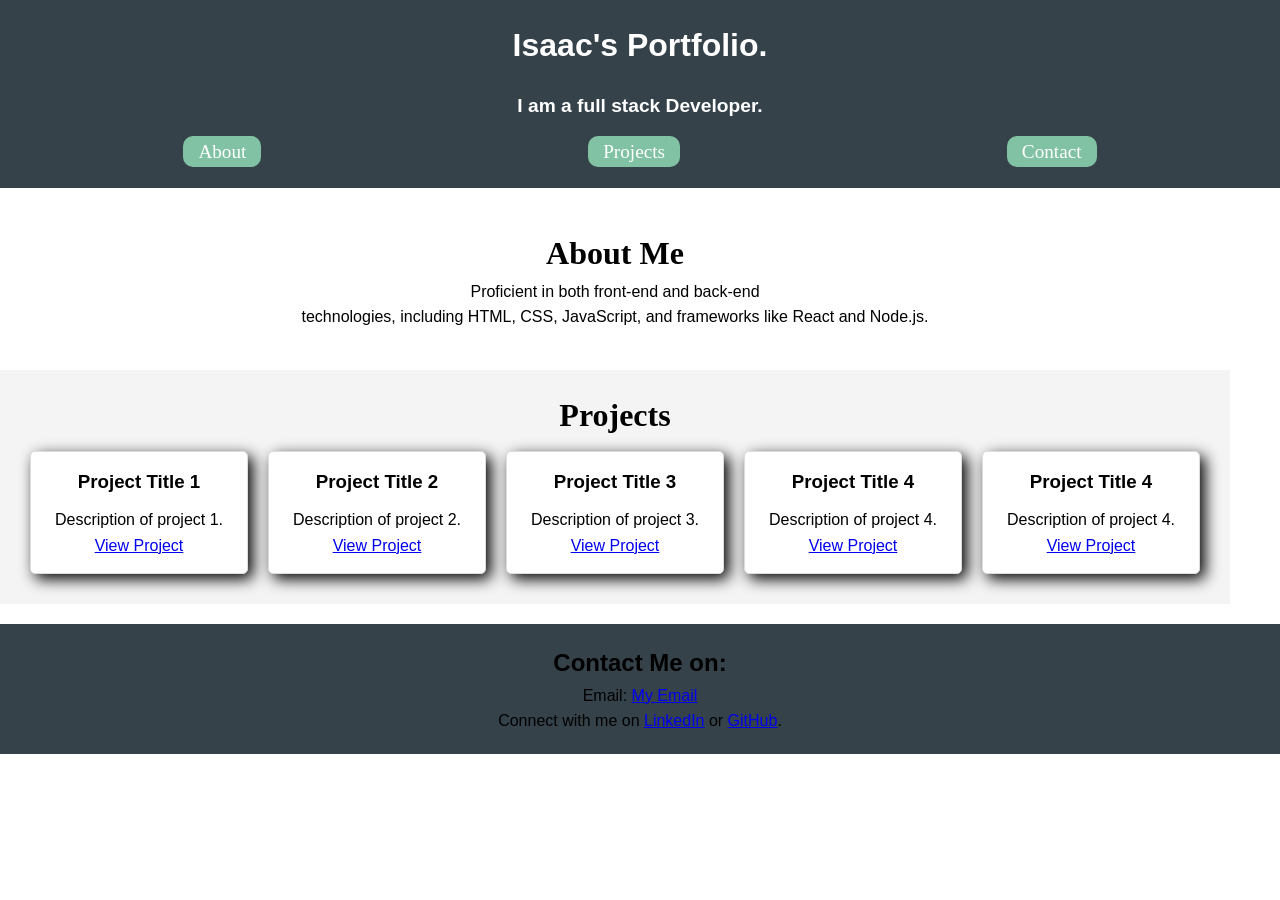
==== commit 23b37e29: "My portfolio" ====
--- a/index.html
+++ b/index.html
@@ -8,26 +8,28 @@
 </head>
 <body>
     <header>
-        <nav>  
-        <ul>  
-            <li><a href="#about">About</a></li>  
-            <li><a href="#projects">Projects</a></li>  
-            <li><a href="#contact">Contact</a></li>  
-        </ul>  
-    </nav>
-    <div>
-        <img src="images/profile photo.jpg"> 
-    </div>
+        <h1 id="h">Isaac's Portfolio.</h1>  
+        <p id="p">I am a full stack Developer.</p>
+        <div class="navigator">
+            <nav>  
+                <ul>  
+                    <li><a href="#about">About</a></li>  
+                    <li><a href="#projects">Projects</a></li>  
+                    <li><a href="#contact">Contact</a></li>  
+                </ul>  
+            </nav>
+        </div>
+        
+   
 
-        <h1>Isaac Kiarie Chege</h1>  
-        <p>I am a full stack Developer.</p>
+        
        
         
     </header>  
 
     <section id="about">  
         <h2>About Me</h2>  
-        <p> Proficient in both front-end and back-end technologies, including HTML, CSS, JavaScript, and frameworks like React and Node.js.</p>  
+        <p> Proficient in both front-end and back-end <br>technologies, including HTML, CSS, JavaScript, and frameworks like React and Node.js.</p>  
     </section>  
 
     <section id="projects">  
@@ -48,12 +50,22 @@
                 <p>Description of project 3.</p>  
                 <a href="#">View Project</a>  
             </div>  
+            <div class="project">  
+                <h3>Project Title 4</h3>  
+                <p>Description of project 4.</p>  
+                <a href="#">View Project</a>  
+            </div> 
+            <div class="project">  
+                <h3>Project Title 4</h3>  
+                <p>Description of project 4.</p>  
+                <a href="#">View Project</a>  
+            </div>  
         </div>  
     </section>  
 
     <footer id="contact">  
-        <h2>Contact Me</h2>  
-        <p>Email: <a href="mailto:youremail@example.com">youremail@example.com</a></p>  
+        <h2>Contact Me on:</h2>  
+        <p>Email: <a href="isaackiarie29@gmail.com">My Email</a></p>  
         <p>Connect with me on <a href="#">LinkedIn</a> or <a href="#">GitHub</a>.</p>  
     </footer> 
     
--- a/style.css
+++ b/style.css
@@ -1,35 +1,103 @@
-*{
-    padding: 0;
-    margin: 0;
-    box-sizing: border-box;
+* {  
+    margin: 0;  
+    padding: 0;  
+    box-sizing: border-box;  
+}  
+
+body {  
+    font-family: Arial, sans-serif;  
+    line-height: 1.6;  
+}  
+
+header {  
+    background: #35424a;  
+    color: #ffffff;  
+    padding: 20px;  
+    text-align: center;  
+}  
+#h{
+    font-size: 2em;
 }
-header{
-    background: purple;
-}
-header h1{
-    text-align: center;
-    font-size: 2em;
-    font-family: Georgia, 'Times New Roman', Times, serif;
-    border-radius: 32px;
-}
-header h1, p{
-    text-align: center;
-    width: 80%;
-    padding-top: 10px;
-    padding-bottom: 20px;
-    margin: auto;
-    font-size: 2em;
-    font-weight: 600;
-    
+#p{
+    font-size: 1.2em;
+    font-family: Verdana, Geneva, Tahoma, sans-serif;
+    font-weight: bolder;
+    margin-top: 20px;
+    margin-bottom: 15px;
+    text-decoration: solid;
 }
 
-div img{
-    border-radius: 80%;
-    margin: 20px;
-    padding: 20px;
-    width: 200px;
-    height: 250px;
-    object-fit: cover;
-    float: left;
-    
+nav ul {  
+    list-style: none;  
+    padding: 0;  
+    display: flex;
+    justify-content: space-around;
+}  
+
+nav ul li {  
+    display: inline;  
+    margin: 0 15px;  
+}  
+
+nav a {  
+    color: #ffffff;  
+    text-decoration: none; 
+    cursor: pointer;
+    background: rgb(130, 194, 164); 
+    padding: 5px 15px;
+    border: 3px #000;
+    border-radius: 10px;
+    box-shadow: border;
+    font-size: 1.2em;
+    font-family: 'Times New Roman', Times, serif;
+    translate: rotateY(180deg);
+    margin: 50px 0px;
+}  
+nav a:hover {
+    color: #121212;
+    background: blue;
+    box-shadow: 5px 5px 15px #088 ;
 }
+section {  
+    text-align: center;
+    padding: 20px;  
+    margin: 20px 0;  
+    margin-right: 50px;
+
+}  
+section h2{
+    font-size: 2em;
+    text-align: center;
+    font-family: Georgia, 'Times New Roman', Times, serif;
+}
+
+#projects {  
+    background: #f4f4f4;  
+}  
+
+.project-container {  
+    display: flex;  
+    flex-wrap: nowrap;  
+    justify-content: space-around;  
+}  
+
+.project {  
+    background: #ffffff;  
+    padding: 15px;  
+    margin: 10px;  
+    border: 1px solid #ddd;  
+    border-radius: 5px;  
+    box-shadow: 5px 5px 15px #000;
+    width: 250px;  
+}  
+
+.project h3 {  
+    margin-bottom: 10px;  
+}  
+
+footer {  
+    text-align: center;  
+    padding: 20px;  
+    background: #35424a;  
+    color: #ffffff;
+}
